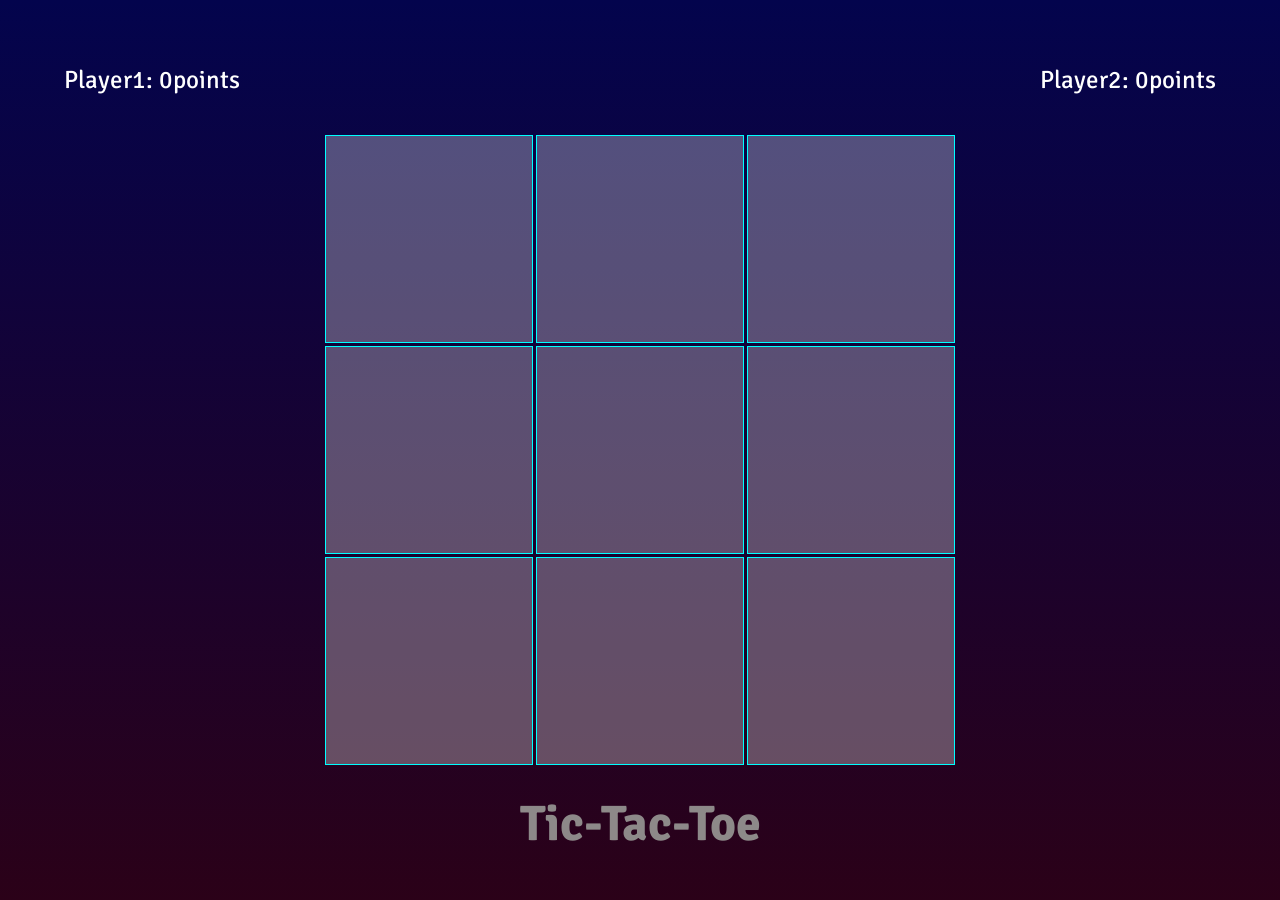
==== trash/index.html @ dde88426 "me" ====
<!DOCTYPE html>
<html lang="en">

<head>
    <meta charset="UTF-8">
    <meta http-equiv="X-UA-Compatible" content="IE=edge">
    <meta name="viewport" content="width=device-width, initial-scale=1.0">
    <meta property="og:image" content="https://t-t-t-r.netlify.app/title.jpg">
    <meta name="description" content="Multiplayer Tic-Tac-Toe game.">
    <meta property="og:url" content="https://t-t-t-r.netlify.app">
    <meta name="author" content="Rifat Mahmud">
    <meta http-equiv="X-UA-Compatible" content="IE=edge">
    <title>Tic Tac Toe</title>
    <link rel="stylesheet" href="./tic-tac-toe.css">
    <link rel="stylesheet" href="./animate.min.css">
    <link rel="icon" href='./title.jpg' />
</head>

<body>
    <h1>Tic-Tac-Toe</h1>
    <section class="main-container">
        <div class="btn-container">
            <div class="btn"><span class="0"></span></div>
            <div class="btn"><span class="1"></span></div>
            <div class="btn"><span class="2"></span></div>
            <div class="btn"><span class="3"></span></div>
            <div class="btn"><span class="4"></span></div>
            <div class="btn"><span class="5"></span></div>
            <div class="btn"><span class="6"></span></div>
            <div class="btn"><span class="7"></span></div>
            <div class="btn"><span class="8"></span></div>
        </div>
    </section>
    <section class="win">
        <div class="main">
            <div class="sty"></div>
            <p>PLAYER wins</p>
        </div>
    </section>
    <section class="point">
        <span class="p1">Player1: <span>0</span>points</span>
        <span class="p2">Player2: <span>0</span>points</span>
    </section>
    <section class="res"><button>Play Again</button></section>
</body>
<script src="./tic-tac-toe.js"></script>
<script src="./vanilla-tilt.min.js"></script>
<script>
    VanillaTilt.init(document.querySelectorAll('.btn'), {
        max: 25,
        speed: 400,
        glare: true,
        "max-glare": 0.8,
    });
</script>

</html>
---- trash/tic-tac-toe.css ----
@import url('https://fonts.googleapis.com/css2?family=Signika&display=swap');

* {
    margin: 0;
    padding: 0;
    box-sizing: border-box;
}

body {
    font-size: 25px;
    font-family: 'Signika', sans-serif;
    overflow: hidden;
    overscroll-behavior: none;
    user-select: none;
}

h1 {
    position: absolute;
    width: 100%;
    text-align: center;
    padding-top: 5%;
    bottom: 5%;
    color: rgb(141, 137, 137);
}

.main-container {
    height: 100vh;
    width: 100%;
    display: grid;
    justify-content: center;
    align-items: center;
    background: linear-gradient(rgb(3, 4, 77), rgb(43, 1, 24));
}

.btn-container {
    display: grid;
    grid-template-columns: 1fr 1fr 1fr;
    grid-gap: 3px;
}

.btn-container .btn {
    background: rgba(255, 255, 255, 0.3);
    border: 1px solid aqua;
    width: 100%;
    height: 100%;
    display: grid;
    justify-items: center;
    align-items: center;
    position: relative;
}

.btn-container .btn span {
    height: 80%;
    width: 80%;
    position: absolute;
}

.win {
    position: absolute;
    top: 5%;
    width: 100%;
    justify-content: center;
    display: grid;
    visibility: hidden;
}

.win p {
    text-align: center;
    padding: 5px 20px;
    background: rgba(255, 255, 255, 0.3);
    box-shadow: 4px 5px 5px rgba(255, 255, 255, 0.7);
    border-radius: 5px;
}

.res {
    position: absolute;
    top: 0;
    width: 100%;
    height: 100%;
    display: none;
    justify-content: center;
    align-content: center;
}

.res button:hover,
.btn-container .btn span:hover {
    cursor: pointer;
}

.res button {
    font-size: 100%;
    background: linear-gradient(rgb(247, 0, 255), rgb(4, 0, 255));
    padding: 5px 20px;
    border: none;
    box-shadow: 3px 2px 5px rgba(255, 255, 255, 0.7);
    font-size: 200%;
    margin-top: 10%;
}

.point {
    position: absolute;
    width: 100%;
    top: 0;
    color: #fff;
    padding: 5%;
}

.point .p1 {
    float: left;
}

.point .p2 {
    float: right;
}
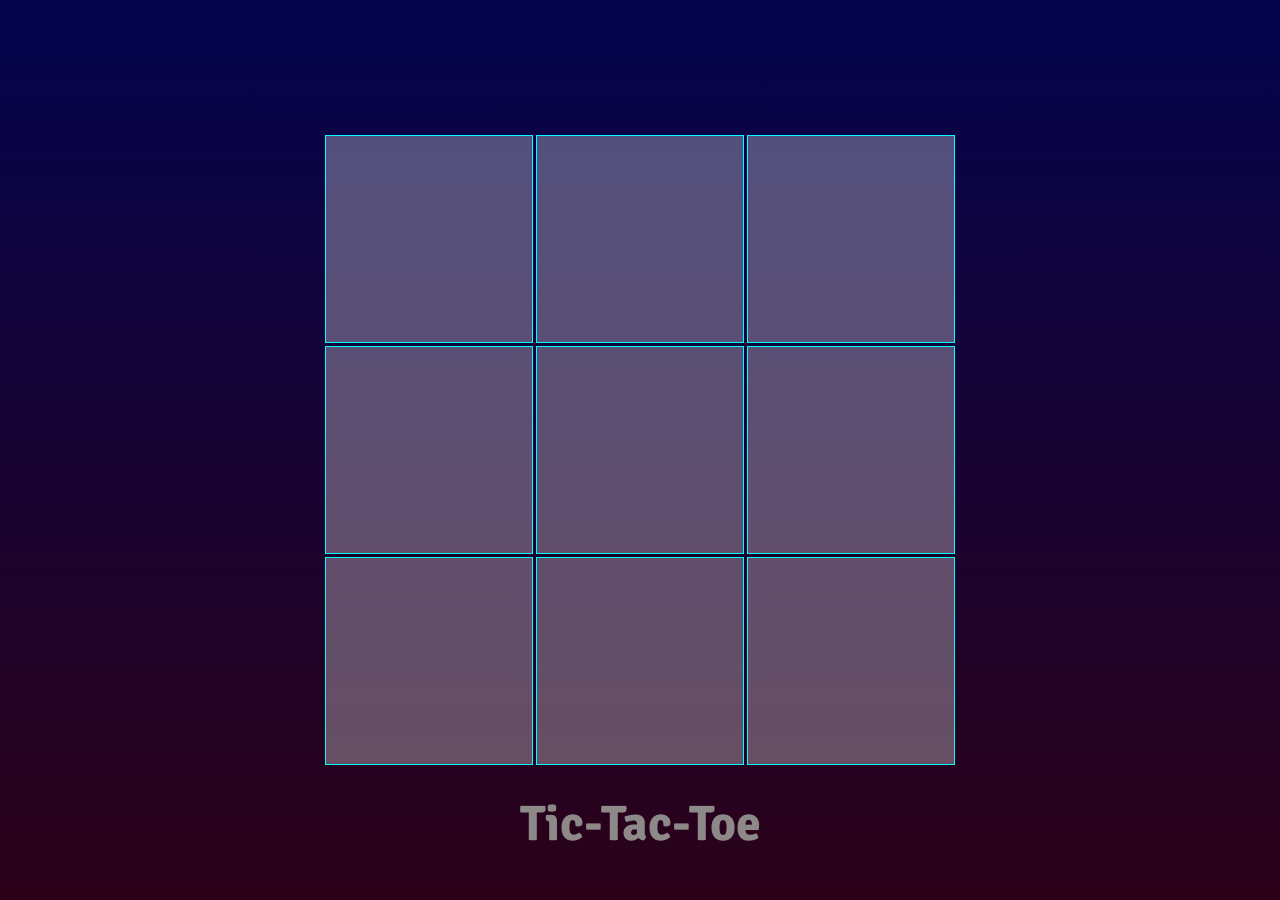
==== commit 2427ce4e: "me" ====
--- a/trash/index.html
+++ b/trash/index.html
@@ -20,15 +20,15 @@
     <h1>Tic-Tac-Toe</h1>
     <section class="main-container">
         <div class="btn-container">
-            <div class="btn"><span class="0"></span></div>
+            <div class="btn"><span class="8"></span></div>
             <div class="btn"><span class="1"></span></div>
+            <div class="btn"><span class="6"></span></div>
+            <div class="btn"><span class="3"></span></div>
+            <div class="btn"><span class="5"></span></div>
+            <div class="btn"><span class="7"></span></div>
+            <div class="btn"><span class="4"></span></div>
+            <div class="btn"><span class="9"></span></div>
             <div class="btn"><span class="2"></span></div>
-            <div class="btn"><span class="3"></span></div>
-            <div class="btn"><span class="4"></span></div>
-            <div class="btn"><span class="5"></span></div>
-            <div class="btn"><span class="6"></span></div>
-            <div class="btn"><span class="7"></span></div>
-            <div class="btn"><span class="8"></span></div>
         </div>
     </section>
     <section class="win">
@@ -37,17 +37,13 @@
             <p>PLAYER wins</p>
         </div>
     </section>
-    <section class="point">
-        <span class="p1">Player1: <span>0</span>points</span>
-        <span class="p2">Player2: <span>0</span>points</span>
-    </section>
-    <section class="res"><button>Play Again</button></section>
+    <section class="res"><button>Restart</button></section>
 </body>
 <script src="./tic-tac-toe.js"></script>
 <script src="./vanilla-tilt.min.js"></script>
 <script>
     VanillaTilt.init(document.querySelectorAll('.btn'), {
-        max: 25,
+        max: 15,
         speed: 400,
         glare: true,
         "max-glare": 0.8,
--- a/trash/tic-tac-toe.css
+++ b/trash/tic-tac-toe.css
@@ -95,20 +95,4 @@
     box-shadow: 3px 2px 5px rgba(255, 255, 255, 0.7);
     font-size: 200%;
     margin-top: 10%;
-}
-
-.point {
-    position: absolute;
-    width: 100%;
-    top: 0;
-    color: #fff;
-    padding: 5%;
-}
-
-.point .p1 {
-    float: left;
-}
-
-.point .p2 {
-    float: right;
 }
